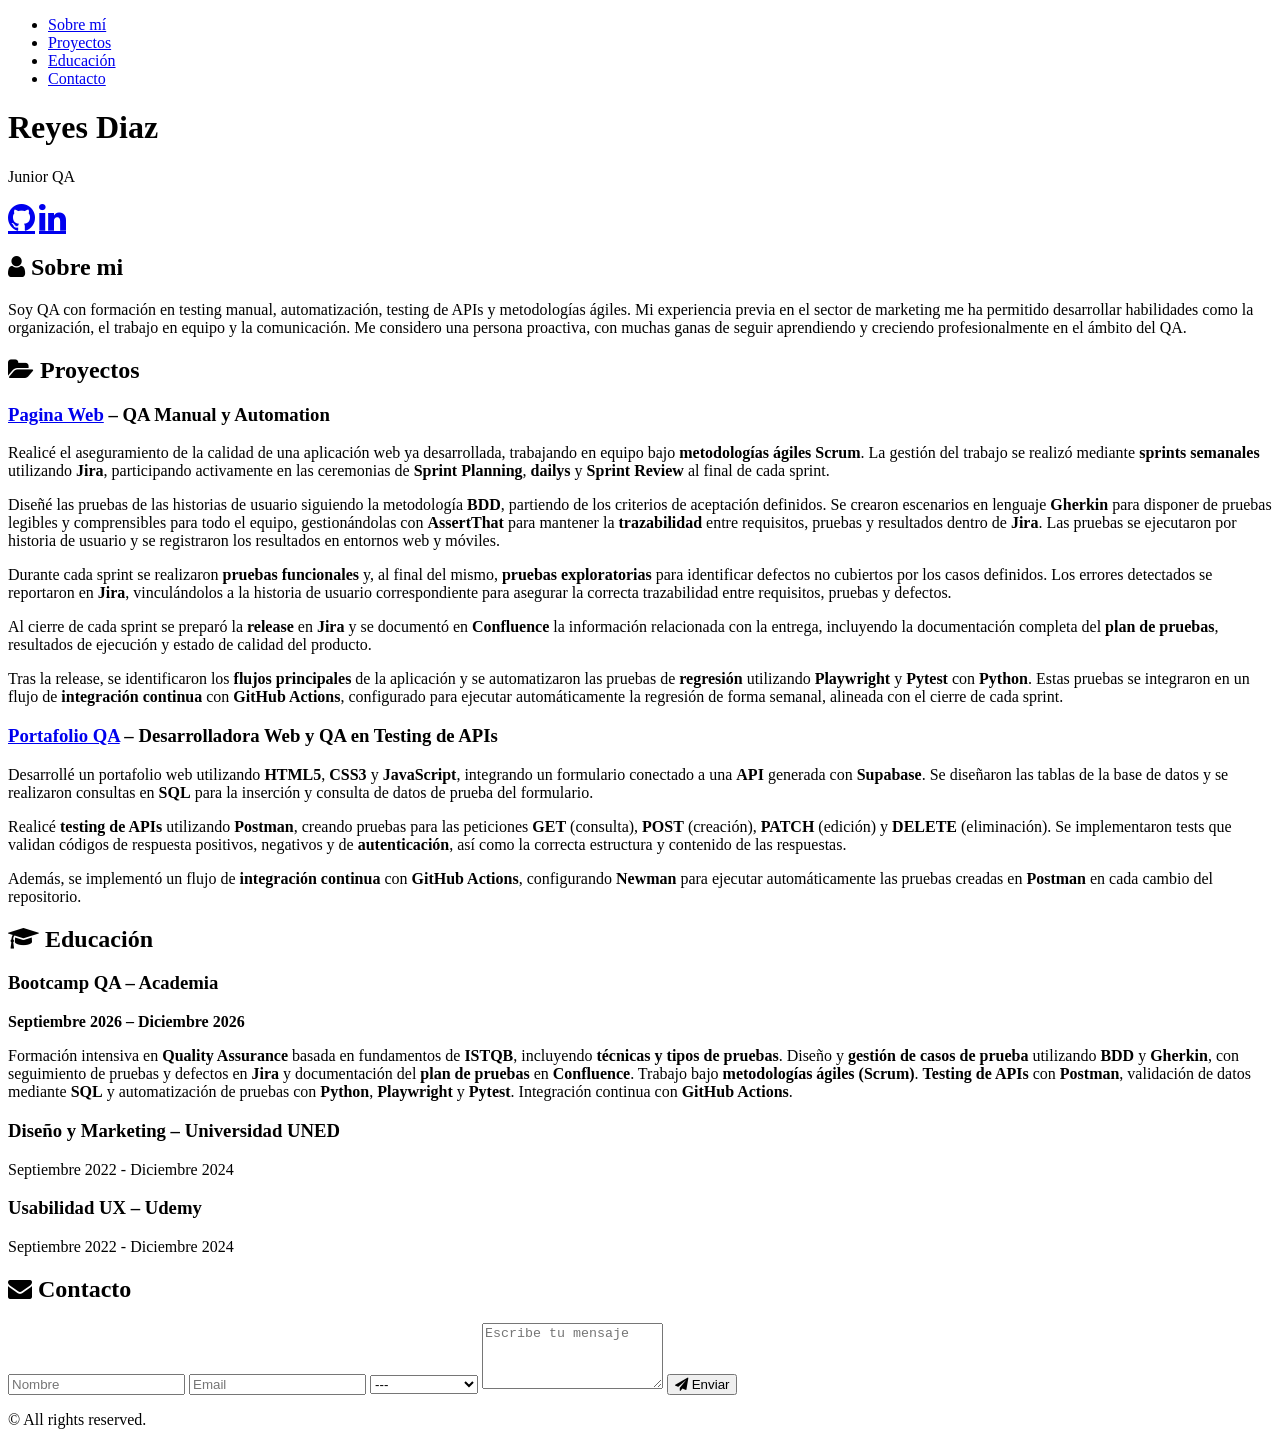
==== index.html @ 25ff286c "Initial commit" ====
<!DOCTYPE html>
<html lang="es">

<head>
  <meta charset="UTF-8" />
  <meta name="viewport" content="width=device-width, initial-scale=1.0" />
  <meta name="description" content="Portfolio Reyes Cuesta QA" />
  <meta name="author" content="Reyes Cuesta" />
  <title>Reyes Cuesta - Portfolio</title>
  <link href="style.css" rel="stylesheet" />
  <!-- Importar Font Awesome para los iconos -->
  <link rel="stylesheet" href="https://cdnjs.cloudflare.com/ajax/libs/font-awesome/4.7.0/css/font-awesome.min.css" />
</head>

<body>
        <!-- Menú de navegación -->
  <nav>
      <ul>
        <li><a id="menusobremi" href="#sobremi">Sobre mí</a></li>
        <li><a id="menuproyectos" href="#proyectos">Proyectos</a></li>
        <li><a id="menueducacion" href="#educacion">Educación</a></li>
        <li><a id="menucontacto" href="#contacto">Contacto</a></li>
      </ul>
    </nav>
  <header>
    <h1 id="minombre">Reyes Diaz</h1>
    <p id="titulo">Junior QA</p>
    <p>
      <a id="linkgithub" href="https://github.com/Bootcamp-QA/" title="GitHub"
        class="fa fa-github fa-2x" aria-label="GitHub"></a>
      <a id="linklinkedin" href="https://www.linkedin.com/in/reyescuesta" title="LinkedIn"
        class="fa fa-linkedin fa-2x" aria-label="LinkedIn"></a>
    </p>
  </header>
  <main>
    <section id="sobremi">
      <h2 id="titulosobremi">
        <i class="fa fa-user"></i> Sobre mi
      </h2>
<p>
  Soy QA con formación en testing manual, automatización, testing de APIs y
  metodologías ágiles. Mi experiencia previa en el sector de marketing me ha permitido
  desarrollar habilidades como la organización, el trabajo en equipo y la comunicación.
  Me considero una persona proactiva, con muchas ganas de seguir aprendiendo y creciendo
  profesionalmente en el ámbito del QA.
</p>

    </section>

    <section id="proyectos">
      <h2 id="tituloproyectos">
        <i class="fa fa-folder-open"></i> Proyectos
      </h2>

      <h3>
        <a id="linkproyectoapi" href="https://yourwebsite.com" target="_blank">Pagina Web</a>
        – QA Manual y Automation
      </h3>
      <p>
  Realicé el aseguramiento de la calidad de una aplicación web ya desarrollada,
  trabajando en equipo bajo <strong>metodologías ágiles Scrum</strong>. La gestión del
  trabajo se realizó mediante <strong>sprints semanales</strong> utilizando
  <strong>Jira</strong>, participando activamente en las ceremonias de
  <strong>Sprint Planning</strong>, <strong>dailys</strong> y <strong>Sprint Review</strong>
  al final de cada sprint.
</p>

<p>
  Diseñé las pruebas de las historias de usuario siguiendo la metodología
  <strong>BDD</strong>, partiendo de los criterios de aceptación definidos. Se crearon
  escenarios en lenguaje <strong>Gherkin</strong> para disponer de pruebas legibles y
  comprensibles para todo el equipo, gestionándolas con <strong>AssertThat</strong> para
  mantener la <strong>trazabilidad</strong> entre requisitos, pruebas y resultados dentro
  de <strong>Jira</strong>. Las pruebas se ejecutaron por historia de usuario y se
  registraron los resultados en entornos web y móviles.
</p>

<p>
  Durante cada sprint se realizaron <strong>pruebas funcionales</strong> y, al final del
  mismo, <strong>pruebas exploratorias</strong> para identificar defectos no cubiertos por
  los casos definidos. Los errores detectados se reportaron en <strong>Jira</strong>,
  vinculándolos a la historia de usuario correspondiente para asegurar la correcta
  trazabilidad entre requisitos, pruebas y defectos.
</p>

<p>
  Al cierre de cada sprint se preparó la <strong>release</strong> en <strong>Jira</strong>
  y se documentó en <strong>Confluence</strong> la información relacionada con la entrega,
  incluyendo la documentación completa del <strong>plan de pruebas</strong>, resultados
  de ejecución y estado de calidad del producto.
</p>

<p>
  Tras la release, se identificaron los <strong>flujos principales</strong> de la
  aplicación y se automatizaron las pruebas de <strong>regresión</strong> utilizando
  <strong>Playwright</strong> y <strong>Pytest</strong> con <strong>Python</strong>. Estas
  pruebas se integraron en un flujo de <strong>integración continua</strong> con
  <strong>GitHub Actions</strong>, configurado para ejecutar automáticamente la regresión
  de forma semanal, alineada con el cierre de cada sprint.
</p>
      <h3>
        <a id="linkproyectoportafolio" href="https://yourwebsite.com">Portafolio QA</a>
        – Desarrolladora Web y QA en Testing de APIs
      </h3>
     <p>
  Desarrollé un portafolio web utilizando <strong>HTML5</strong>, <strong>CSS3</strong> y
  <strong>JavaScript</strong>, integrando un formulario conectado a una
  <strong>API</strong> generada con <strong>Supabase</strong>. Se diseñaron las tablas
  de la base de datos y se realizaron consultas en <strong>SQL</strong> para la
  inserción y consulta de datos de prueba del formulario.
</p>

<p>
  Realicé <strong>testing de APIs</strong> utilizando <strong>Postman</strong>, creando
  pruebas para las peticiones <strong>GET</strong> (consulta),
  <strong>POST</strong> (creación), <strong>PATCH</strong> (edición) y
  <strong>DELETE</strong> (eliminación). Se implementaron tests que validan códigos de
  respuesta positivos, negativos y de <strong>autenticación</strong>, así como la
  correcta estructura y contenido de las respuestas.
</p>

<p>
  Además, se implementó un flujo de <strong>integración continua</strong> con
  <strong>GitHub Actions</strong>, configurando <strong>Newman</strong> para ejecutar
  automáticamente las pruebas creadas en <strong>Postman</strong> en cada cambio del
  repositorio.
</p>
      
    </section>

    <section id="educacion">
      <h2 id="tituloeducacion">
        <i class="fa fa-graduation-cap"></i> Educación
      </h2>

      <h3>Bootcamp QA – Academia</h3>
<p><strong>Septiembre 2026 – Diciembre 2026</strong></p>
<p>
  Formación intensiva en <strong>Quality Assurance</strong> basada en fundamentos de
  <strong>ISTQB</strong>, incluyendo <strong>técnicas y tipos de pruebas</strong>.
  Diseño y <strong>gestión de casos de prueba</strong> utilizando
  <strong>BDD</strong> y <strong>Gherkin</strong>, con seguimiento de pruebas y defectos
  en <strong>Jira</strong> y documentación del <strong>plan de pruebas</strong> en
  <strong>Confluence</strong>. Trabajo bajo <strong>metodologías ágiles (Scrum)</strong>.
  <strong>Testing de APIs</strong> con <strong>Postman</strong>, validación de datos
  mediante <strong>SQL</strong> y automatización de pruebas con <strong>Python</strong>,
  <strong>Playwright</strong> y <strong>Pytest</strong>. Integración continua con
  <strong>GitHub Actions</strong>.
</p>


      <h3>Diseño y Marketing – Universidad UNED</h3>
      <p>Septiembre 2022 - Diciembre 2024</p>

         <h3>Usabilidad UX – Udemy</h3>
      <p>Septiembre 2022 - Diciembre 2024</p>
    </section>

<section id="contacto">
  <h2 id="titulocontacto">
    <i class="fa fa-envelope"></i> Contacto
  </h2>
  <form id="contactForm" onsubmit="return enviarFormulario(event)">
    <input id="nombre" type="text" placeholder="Nombre" />
    <input id="email" type="email" placeholder="Email" />
    <select id="asunto">
      <option value="">---</option>
      <option value="info">Información</option>
      <option value="job">Oferta Trabajo</option>
      <option value="other">Otro</option>
    </select>
    <textarea id="mensaje" rows="4" placeholder="Escribe tu mensaje"></textarea>
    <button id="enviar" type="submit">
      <i class="fa fa-paper-plane"></i> Enviar
    </button>
  </form>
  <p id="formMessage"></p>
</section>


  <footer>
    <p>&copy; All rights reserved.</p>
  </footer>
</body>
<script src="script.js" defer></script>
</html>
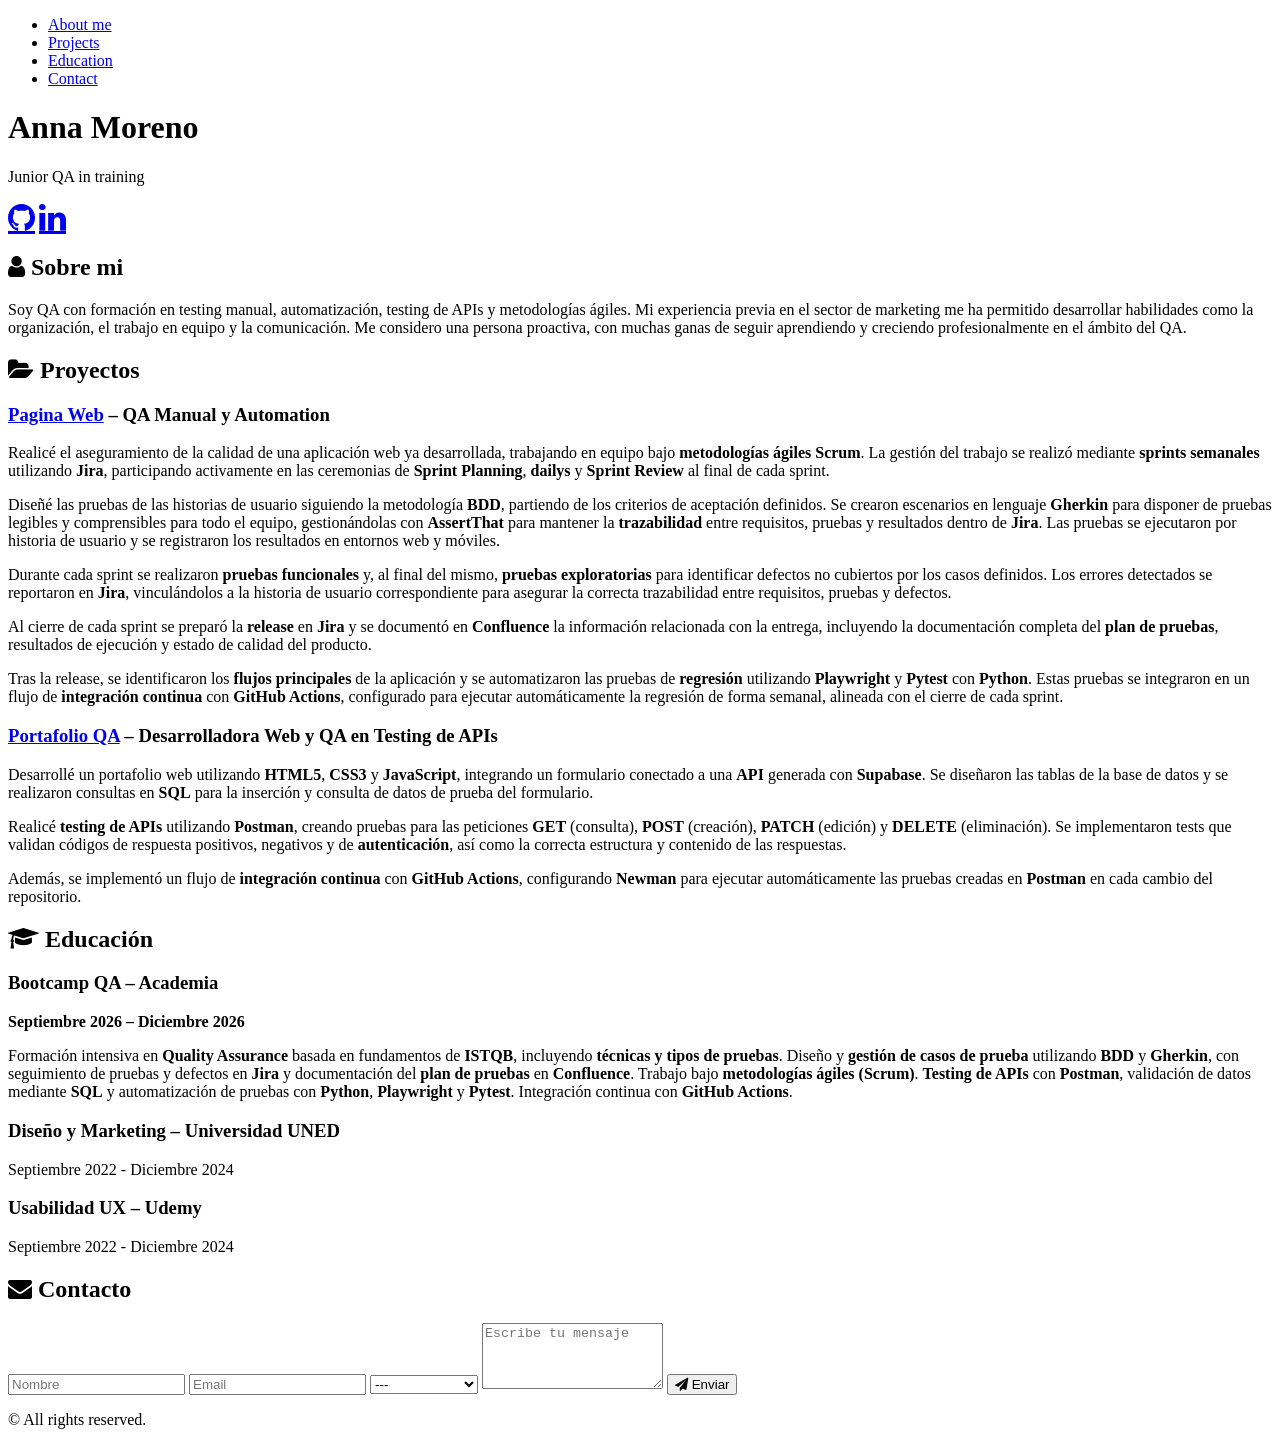
==== commit a841c28a: "modificado nombre título y links" ====
--- a/index.html
+++ b/index.html
@@ -4,9 +4,9 @@
 <head>
   <meta charset="UTF-8" />
   <meta name="viewport" content="width=device-width, initial-scale=1.0" />
-  <meta name="description" content="Portfolio Reyes Cuesta QA" />
-  <meta name="author" content="Reyes Cuesta" />
-  <title>Reyes Cuesta - Portfolio</title>
+  <meta name="description" content="Portfolio Anna Moreno QA" />
+  <meta name="author" content="Anna Moreno" />
+  <title>Anna Moreno - Portfolio</title>
   <link href="style.css" rel="stylesheet" />
   <!-- Importar Font Awesome para los iconos -->
   <link rel="stylesheet" href="https://cdnjs.cloudflare.com/ajax/libs/font-awesome/4.7.0/css/font-awesome.min.css" />
@@ -16,19 +16,19 @@
         <!-- Menú de navegación -->
   <nav>
       <ul>
-        <li><a id="menusobremi" href="#sobremi">Sobre mí</a></li>
-        <li><a id="menuproyectos" href="#proyectos">Proyectos</a></li>
-        <li><a id="menueducacion" href="#educacion">Educación</a></li>
-        <li><a id="menucontacto" href="#contacto">Contacto</a></li>
+        <li><a id="menusobremi" href="#about me">About me</a></li>
+        <li><a id="menuproyectos" href="#projects">Projects</a></li>
+        <li><a id="menueducacion" href="#educacion">Education</a></li>
+        <li><a id="menucontacto" href="#contact">Contact</a></li>
       </ul>
     </nav>
   <header>
-    <h1 id="minombre">Reyes Diaz</h1>
-    <p id="titulo">Junior QA</p>
+    <h1 id="minombre">Anna Moreno</h1>
+    <p id="titulo">Junior QA in training</p>
     <p>
       <a id="linkgithub" href="https://github.com/Bootcamp-QA/" title="GitHub"
         class="fa fa-github fa-2x" aria-label="GitHub"></a>
-      <a id="linklinkedin" href="https://www.linkedin.com/in/reyescuesta" title="LinkedIn"
+      <a id="linklinkedin" href="https://www.linkedin.com/in/anna-moreno-bonell" title="LinkedIn"
         class="fa fa-linkedin fa-2x" aria-label="LinkedIn"></a>
     </p>
   </header>
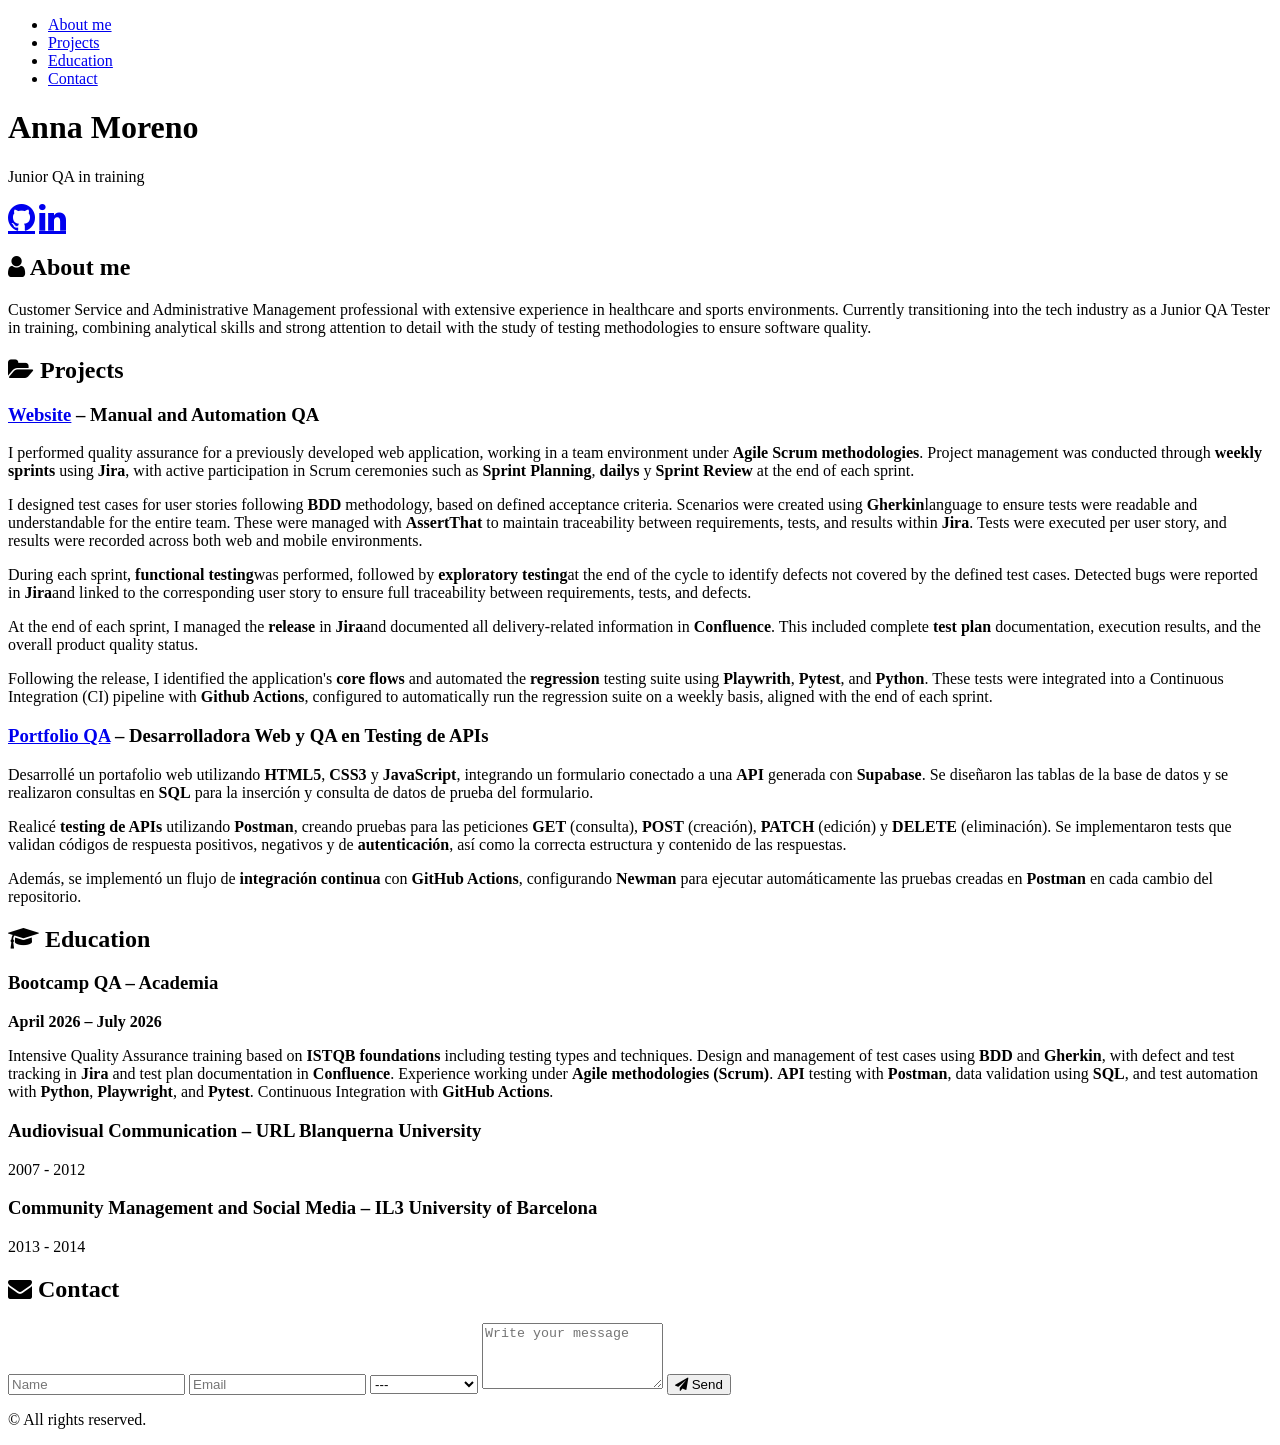
==== commit 14fc17cf: "cambiado proyectos" ====
--- a/index.html
+++ b/index.html
@@ -26,7 +26,7 @@
     <h1 id="minombre">Anna Moreno</h1>
     <p id="titulo">Junior QA in training</p>
     <p>
-      <a id="linkgithub" href="https://github.com/Bootcamp-QA/" title="GitHub"
+      <a id="linkgithub" href="https://github.com/AnnaMB1205" title="GitHub"
         class="fa fa-github fa-2x" aria-label="GitHub"></a>
       <a id="linklinkedin" href="https://www.linkedin.com/in/anna-moreno-bonell" title="LinkedIn"
         class="fa fa-linkedin fa-2x" aria-label="LinkedIn"></a>
@@ -35,71 +35,47 @@
   <main>
     <section id="sobremi">
       <h2 id="titulosobremi">
-        <i class="fa fa-user"></i> Sobre mi
+        <i class="fa fa-user"></i> About me
       </h2>
 <p>
-  Soy QA con formación en testing manual, automatización, testing de APIs y
-  metodologías ágiles. Mi experiencia previa en el sector de marketing me ha permitido
-  desarrollar habilidades como la organización, el trabajo en equipo y la comunicación.
-  Me considero una persona proactiva, con muchas ganas de seguir aprendiendo y creciendo
-  profesionalmente en el ámbito del QA.
+  Customer Service and Administrative Management professional with extensive experience in healthcare and sports environments. Currently transitioning into the tech industry as a Junior QA Tester in training, combining analytical skills and strong attention to detail with the study of testing methodologies to ensure software quality.
 </p>
 
     </section>
 
     <section id="proyectos">
       <h2 id="tituloproyectos">
-        <i class="fa fa-folder-open"></i> Proyectos
+        <i class="fa fa-folder-open"></i> Projects
       </h2>
 
       <h3>
-        <a id="linkproyectoapi" href="https://yourwebsite.com" target="_blank">Pagina Web</a>
-        – QA Manual y Automation
+        <a id="linkproyectoapi" href="https://bootcampqa-equipo2.atlassian.net/jira/software/projects/SCRUM/boards/1" target="_blank">Website</a>
+        – Manual and Automation QA
       </h3>
       <p>
-  Realicé el aseguramiento de la calidad de una aplicación web ya desarrollada,
-  trabajando en equipo bajo <strong>metodologías ágiles Scrum</strong>. La gestión del
-  trabajo se realizó mediante <strong>sprints semanales</strong> utilizando
-  <strong>Jira</strong>, participando activamente en las ceremonias de
+  I performed quality assurance for a previously developed web application, working in a team environment under <strong>Agile Scrum methodologies</strong>. Project management was conducted through <strong>weekly sprints</strong> using
+  <strong>Jira</strong>, with active participation in Scrum ceremonies such as 
   <strong>Sprint Planning</strong>, <strong>dailys</strong> y <strong>Sprint Review</strong>
-  al final de cada sprint.
+  at the end of each sprint.
 </p>
 
 <p>
-  Diseñé las pruebas de las historias de usuario siguiendo la metodología
-  <strong>BDD</strong>, partiendo de los criterios de aceptación definidos. Se crearon
-  escenarios en lenguaje <strong>Gherkin</strong> para disponer de pruebas legibles y
-  comprensibles para todo el equipo, gestionándolas con <strong>AssertThat</strong> para
-  mantener la <strong>trazabilidad</strong> entre requisitos, pruebas y resultados dentro
-  de <strong>Jira</strong>. Las pruebas se ejecutaron por historia de usuario y se
-  registraron los resultados en entornos web y móviles.
+  I designed test cases for user stories following <strong>BDD</strong> methodology, based on defined acceptance criteria. Scenarios were created using <strong>Gherkin</strong>language to ensure tests were readable and understandable for the entire team. These were managed with <strong>AssertThat</strong> to maintain traceability between requirements, tests, and results within <strong>Jira</strong>. Tests were executed per user story, and results were recorded across both web and mobile environments.
 </p>
 
 <p>
-  Durante cada sprint se realizaron <strong>pruebas funcionales</strong> y, al final del
-  mismo, <strong>pruebas exploratorias</strong> para identificar defectos no cubiertos por
-  los casos definidos. Los errores detectados se reportaron en <strong>Jira</strong>,
-  vinculándolos a la historia de usuario correspondiente para asegurar la correcta
-  trazabilidad entre requisitos, pruebas y defectos.
+  During each sprint, <strong>functional testing</strong>was performed, followed by <strong>exploratory testing</strong>at the end of the cycle to identify defects not covered by the defined test cases. Detected bugs were reported in <strong>Jira</strong>and linked to the corresponding user story to ensure full traceability between requirements, tests, and defects.
 </p>
 
 <p>
-  Al cierre de cada sprint se preparó la <strong>release</strong> en <strong>Jira</strong>
-  y se documentó en <strong>Confluence</strong> la información relacionada con la entrega,
-  incluyendo la documentación completa del <strong>plan de pruebas</strong>, resultados
-  de ejecución y estado de calidad del producto.
+  At the end of each sprint, I managed the <strong>release</strong> in <strong>Jira</strong>and documented all delivery-related information in <strong>Confluence</strong>. This included complete <strong>test plan</strong> documentation, execution results, and the overall product quality status.
 </p>
 
 <p>
-  Tras la release, se identificaron los <strong>flujos principales</strong> de la
-  aplicación y se automatizaron las pruebas de <strong>regresión</strong> utilizando
-  <strong>Playwright</strong> y <strong>Pytest</strong> con <strong>Python</strong>. Estas
-  pruebas se integraron en un flujo de <strong>integración continua</strong> con
-  <strong>GitHub Actions</strong>, configurado para ejecutar automáticamente la regresión
-  de forma semanal, alineada con el cierre de cada sprint.
+  Following the release, I identified the application's <strong>core flows</strong> and automated the <strong>regression</strong> testing suite using <strong>Playwrith</strong>, <strong>Pytest</strong>, and <strong>Python</strong>. These tests were integrated into a Continuous Integration (CI) pipeline with <strong>Github Actions</strong>, configured to automatically run the regression suite on a weekly basis, aligned with the end of each sprint.
 </p>
       <h3>
-        <a id="linkproyectoportafolio" href="https://yourwebsite.com">Portafolio QA</a>
+        <a id="linkproyectoportafolio" href="https://github.com/AnnaMB1205/portfolio-qa.git">Portfolio QA</a>
         – Desarrolladora Web y QA en Testing de APIs
       </h3>
      <p>
@@ -130,48 +106,39 @@
 
     <section id="educacion">
       <h2 id="tituloeducacion">
-        <i class="fa fa-graduation-cap"></i> Educación
+        <i class="fa fa-graduation-cap"></i> Education
       </h2>
 
       <h3>Bootcamp QA – Academia</h3>
-<p><strong>Septiembre 2026 – Diciembre 2026</strong></p>
+<p><strong>April 2026 – July 2026</strong></p>
 <p>
-  Formación intensiva en <strong>Quality Assurance</strong> basada en fundamentos de
-  <strong>ISTQB</strong>, incluyendo <strong>técnicas y tipos de pruebas</strong>.
-  Diseño y <strong>gestión de casos de prueba</strong> utilizando
-  <strong>BDD</strong> y <strong>Gherkin</strong>, con seguimiento de pruebas y defectos
-  en <strong>Jira</strong> y documentación del <strong>plan de pruebas</strong> en
-  <strong>Confluence</strong>. Trabajo bajo <strong>metodologías ágiles (Scrum)</strong>.
-  <strong>Testing de APIs</strong> con <strong>Postman</strong>, validación de datos
-  mediante <strong>SQL</strong> y automatización de pruebas con <strong>Python</strong>,
-  <strong>Playwright</strong> y <strong>Pytest</strong>. Integración continua con
-  <strong>GitHub Actions</strong>.
+ Intensive Quality Assurance training based on <strong>ISTQB foundations</strong> including testing types and techniques. Design and management of test cases using <strong>BDD</strong> and <strong>Gherkin</strong>, with defect and test tracking in <strong>Jira</strong> and test plan documentation in <strong>Confluence</strong>. Experience working under <strong>Agile methodologies (Scrum)</strong>. <strong>API</strong> testing with <strong>Postman</strong>, data validation using <strong>SQL</strong>, and test automation with <strong>Python</strong>, <strong>Playwright</strong>, and <strong>Pytest</strong>. Continuous Integration with <strong>GitHub Actions</strong>.
 </p>
 
 
-      <h3>Diseño y Marketing – Universidad UNED</h3>
-      <p>Septiembre 2022 - Diciembre 2024</p>
+      <h3>Audiovisual Communication – URL Blanquerna University</h3>
+      <p>2007 - 2012</p>
 
-         <h3>Usabilidad UX – Udemy</h3>
-      <p>Septiembre 2022 - Diciembre 2024</p>
+         <h3>Community Management and Social Media – IL3 University of Barcelona</h3>
+      <p>2013 - 2014</p>
     </section>
 
 <section id="contacto">
   <h2 id="titulocontacto">
-    <i class="fa fa-envelope"></i> Contacto
+    <i class="fa fa-envelope"></i> Contact
   </h2>
   <form id="contactForm" onsubmit="return enviarFormulario(event)">
-    <input id="nombre" type="text" placeholder="Nombre" />
+    <input id="nombre" type="text" placeholder="Name" />
     <input id="email" type="email" placeholder="Email" />
-    <select id="asunto">
+    <select id="subject">
       <option value="">---</option>
       <option value="info">Información</option>
       <option value="job">Oferta Trabajo</option>
       <option value="other">Otro</option>
     </select>
-    <textarea id="mensaje" rows="4" placeholder="Escribe tu mensaje"></textarea>
+    <textarea id="mensaje" rows="4" placeholder="Write your message"></textarea>
     <button id="enviar" type="submit">
-      <i class="fa fa-paper-plane"></i> Enviar
+      <i class="fa fa-paper-plane"></i> Send
     </button>
   </form>
   <p id="formMessage"></p>
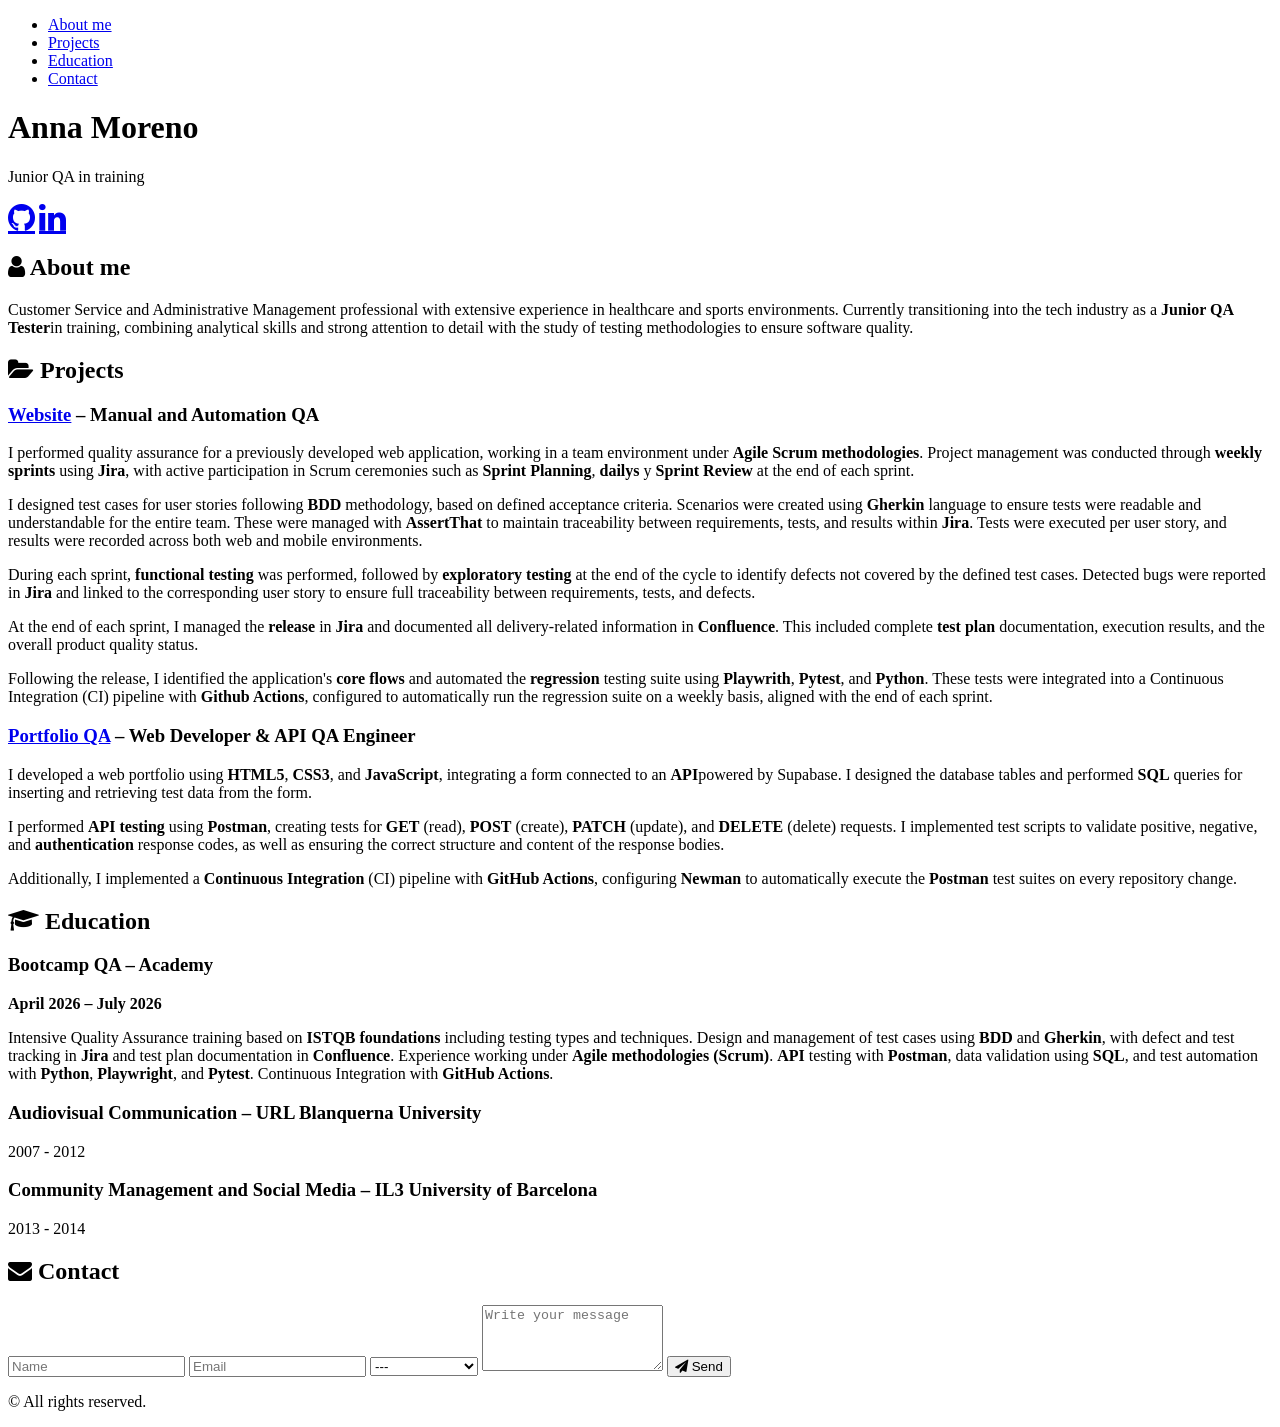
==== commit e33533cd: "definitivo" ====
--- a/index.html
+++ b/index.html
@@ -38,7 +38,7 @@
         <i class="fa fa-user"></i> About me
       </h2>
 <p>
-  Customer Service and Administrative Management professional with extensive experience in healthcare and sports environments. Currently transitioning into the tech industry as a Junior QA Tester in training, combining analytical skills and strong attention to detail with the study of testing methodologies to ensure software quality.
+  Customer Service and Administrative Management professional with extensive experience in healthcare and sports environments. Currently transitioning into the tech industry as a <strong>Junior QA Tester</strong>in training, combining analytical skills and strong attention to detail with the study of testing methodologies to ensure software quality.
 </p>
 
     </section>
@@ -60,15 +60,15 @@
 </p>
 
 <p>
-  I designed test cases for user stories following <strong>BDD</strong> methodology, based on defined acceptance criteria. Scenarios were created using <strong>Gherkin</strong>language to ensure tests were readable and understandable for the entire team. These were managed with <strong>AssertThat</strong> to maintain traceability between requirements, tests, and results within <strong>Jira</strong>. Tests were executed per user story, and results were recorded across both web and mobile environments.
+  I designed test cases for user stories following <strong>BDD</strong> methodology, based on defined acceptance criteria. Scenarios were created using <strong>Gherkin</strong> language to ensure tests were readable and understandable for the entire team. These were managed with <strong>AssertThat</strong> to maintain traceability between requirements, tests, and results within <strong>Jira</strong>. Tests were executed per user story, and results were recorded across both web and mobile environments.
 </p>
 
 <p>
-  During each sprint, <strong>functional testing</strong>was performed, followed by <strong>exploratory testing</strong>at the end of the cycle to identify defects not covered by the defined test cases. Detected bugs were reported in <strong>Jira</strong>and linked to the corresponding user story to ensure full traceability between requirements, tests, and defects.
+  During each sprint, <strong>functional testing</strong> was performed, followed by <strong>exploratory testing</strong> at the end of the cycle to identify defects not covered by the defined test cases. Detected bugs were reported in <strong>Jira</strong> and linked to the corresponding user story to ensure full traceability between requirements, tests, and defects.
 </p>
 
 <p>
-  At the end of each sprint, I managed the <strong>release</strong> in <strong>Jira</strong>and documented all delivery-related information in <strong>Confluence</strong>. This included complete <strong>test plan</strong> documentation, execution results, and the overall product quality status.
+  At the end of each sprint, I managed the <strong>release</strong> in <strong>Jira</strong> and documented all delivery-related information in <strong>Confluence</strong>. This included complete <strong>test plan</strong> documentation, execution results, and the overall product quality status.
 </p>
 
 <p>
@@ -76,30 +76,18 @@
 </p>
       <h3>
         <a id="linkproyectoportafolio" href="https://github.com/AnnaMB1205/portfolio-qa.git">Portfolio QA</a>
-        – Desarrolladora Web y QA en Testing de APIs
+        – Web Developer & API QA Engineer
       </h3>
      <p>
-  Desarrollé un portafolio web utilizando <strong>HTML5</strong>, <strong>CSS3</strong> y
-  <strong>JavaScript</strong>, integrando un formulario conectado a una
-  <strong>API</strong> generada con <strong>Supabase</strong>. Se diseñaron las tablas
-  de la base de datos y se realizaron consultas en <strong>SQL</strong> para la
-  inserción y consulta de datos de prueba del formulario.
+      I developed a web portfolio using <strong>HTML5</strong>, <Strong>CSS3</Strong>, and <STRong>JavaScript</STRong>, integrating a form connected to an <strong>API</strong>powered by Supabase. I designed the database tables and performed <strong>SQL</strong> queries for inserting and retrieving test data from the form.
 </p>
 
 <p>
-  Realicé <strong>testing de APIs</strong> utilizando <strong>Postman</strong>, creando
-  pruebas para las peticiones <strong>GET</strong> (consulta),
-  <strong>POST</strong> (creación), <strong>PATCH</strong> (edición) y
-  <strong>DELETE</strong> (eliminación). Se implementaron tests que validan códigos de
-  respuesta positivos, negativos y de <strong>autenticación</strong>, así como la
-  correcta estructura y contenido de las respuestas.
+  I performed <strong>API testing</strong> using <strong>Postman</strong>, creating tests for <strong>GET</strong> (read), <strong>POST</strong> (create), <strong>PATCH</strong> (update), and <STRong>DELETE</STRong> (delete) requests. I implemented test scripts to validate positive, negative, and <STRong>authentication</STRong> response codes, as well as ensuring the correct structure and content of the response bodies.
 </p>
 
 <p>
-  Además, se implementó un flujo de <strong>integración continua</strong> con
-  <strong>GitHub Actions</strong>, configurando <strong>Newman</strong> para ejecutar
-  automáticamente las pruebas creadas en <strong>Postman</strong> en cada cambio del
-  repositorio.
+  Additionally, I implemented a <strong>Continuous Integration</strong> (CI) pipeline with <strong>GitHub Actions</strong>, configuring <strong>Newman</strong> to automatically execute the <strong>Postman</strong> test suites on every repository change.
 </p>
       
     </section>
@@ -109,7 +97,7 @@
         <i class="fa fa-graduation-cap"></i> Education
       </h2>
 
-      <h3>Bootcamp QA – Academia</h3>
+      <h3>Bootcamp QA – Academy</h3>
 <p><strong>April 2026 – July 2026</strong></p>
 <p>
  Intensive Quality Assurance training based on <strong>ISTQB foundations</strong> including testing types and techniques. Design and management of test cases using <strong>BDD</strong> and <strong>Gherkin</strong>, with defect and test tracking in <strong>Jira</strong> and test plan documentation in <strong>Confluence</strong>. Experience working under <strong>Agile methodologies (Scrum)</strong>. <strong>API</strong> testing with <strong>Postman</strong>, data validation using <strong>SQL</strong>, and test automation with <strong>Python</strong>, <strong>Playwright</strong>, and <strong>Pytest</strong>. Continuous Integration with <strong>GitHub Actions</strong>.
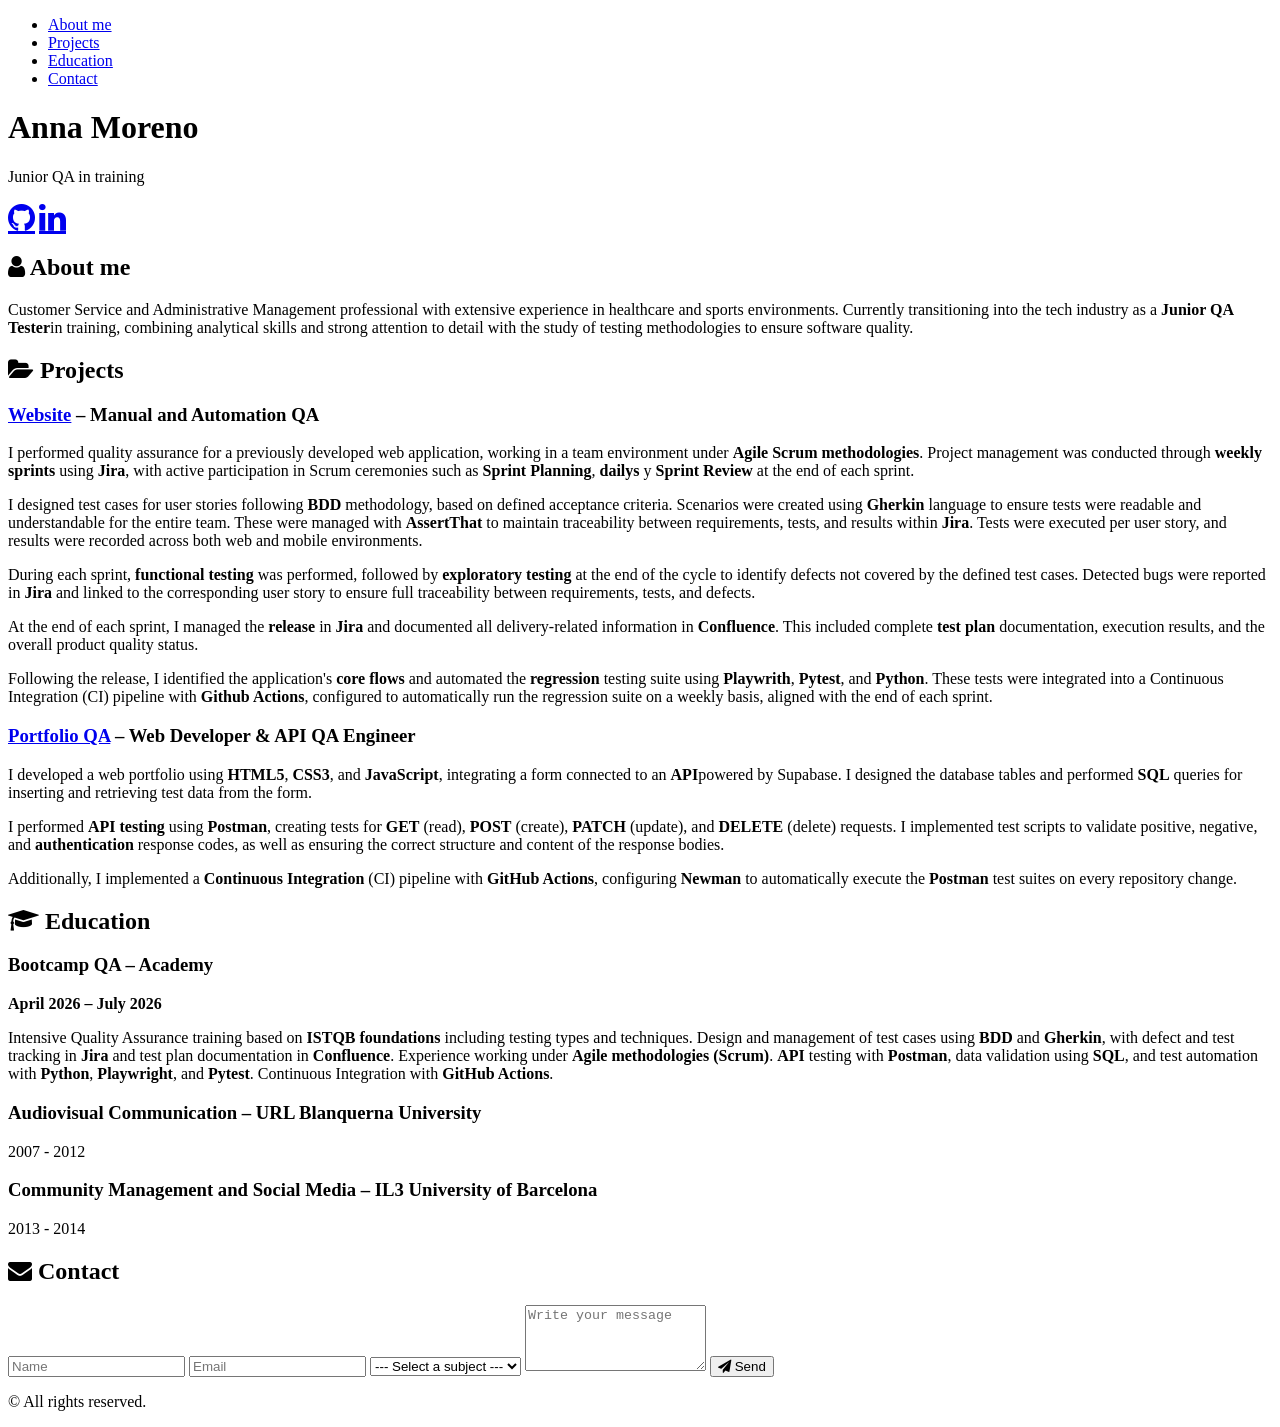
==== commit 0f5bb31d: "formulario actualizado" ====
--- a/index.html
+++ b/index.html
@@ -115,20 +115,30 @@
   <h2 id="titulocontacto">
     <i class="fa fa-envelope"></i> Contact
   </h2>
-  <form id="contactForm" onsubmit="return enviarFormulario(event)">
-    <input id="nombre" type="text" placeholder="Name" />
-    <input id="email" type="email" placeholder="Email" />
-    <select id="subject">
-      <option value="">---</option>
-      <option value="info">Información</option>
-      <option value="job">Oferta Trabajo</option>
-      <option value="other">Otro</option>
-    </select>
-    <textarea id="mensaje" rows="4" placeholder="Write your message"></textarea>
-    <button id="enviar" type="submit">
-      <i class="fa fa-paper-plane"></i> Send
-    </button>
-  </form>
+ <form id="contactForm" onsubmit="return enviarFormulario(event)">
+  <input id="nombre" type="text" placeholder="Name" />
+
+  <input id="email" type="email" placeholder="Email" required />
+
+  <select id="subject" required>
+    <option value="" disabled selected>--- Select a subject ---</option>
+    <option value="info">information</option>
+    <option value="job">Job offer</option>
+    <option value="other">other</option>
+  </select>
+
+  <textarea 
+    id="mensaje" 
+    rows="4" 
+    placeholder="Write your message" 
+    required 
+    maxlength="500"
+  ></textarea>
+
+  <button id="enviar" type="submit">
+    <i class="fa fa-paper-plane"></i> Send
+  </button>
+</form>
   <p id="formMessage"></p>
 </section>
 
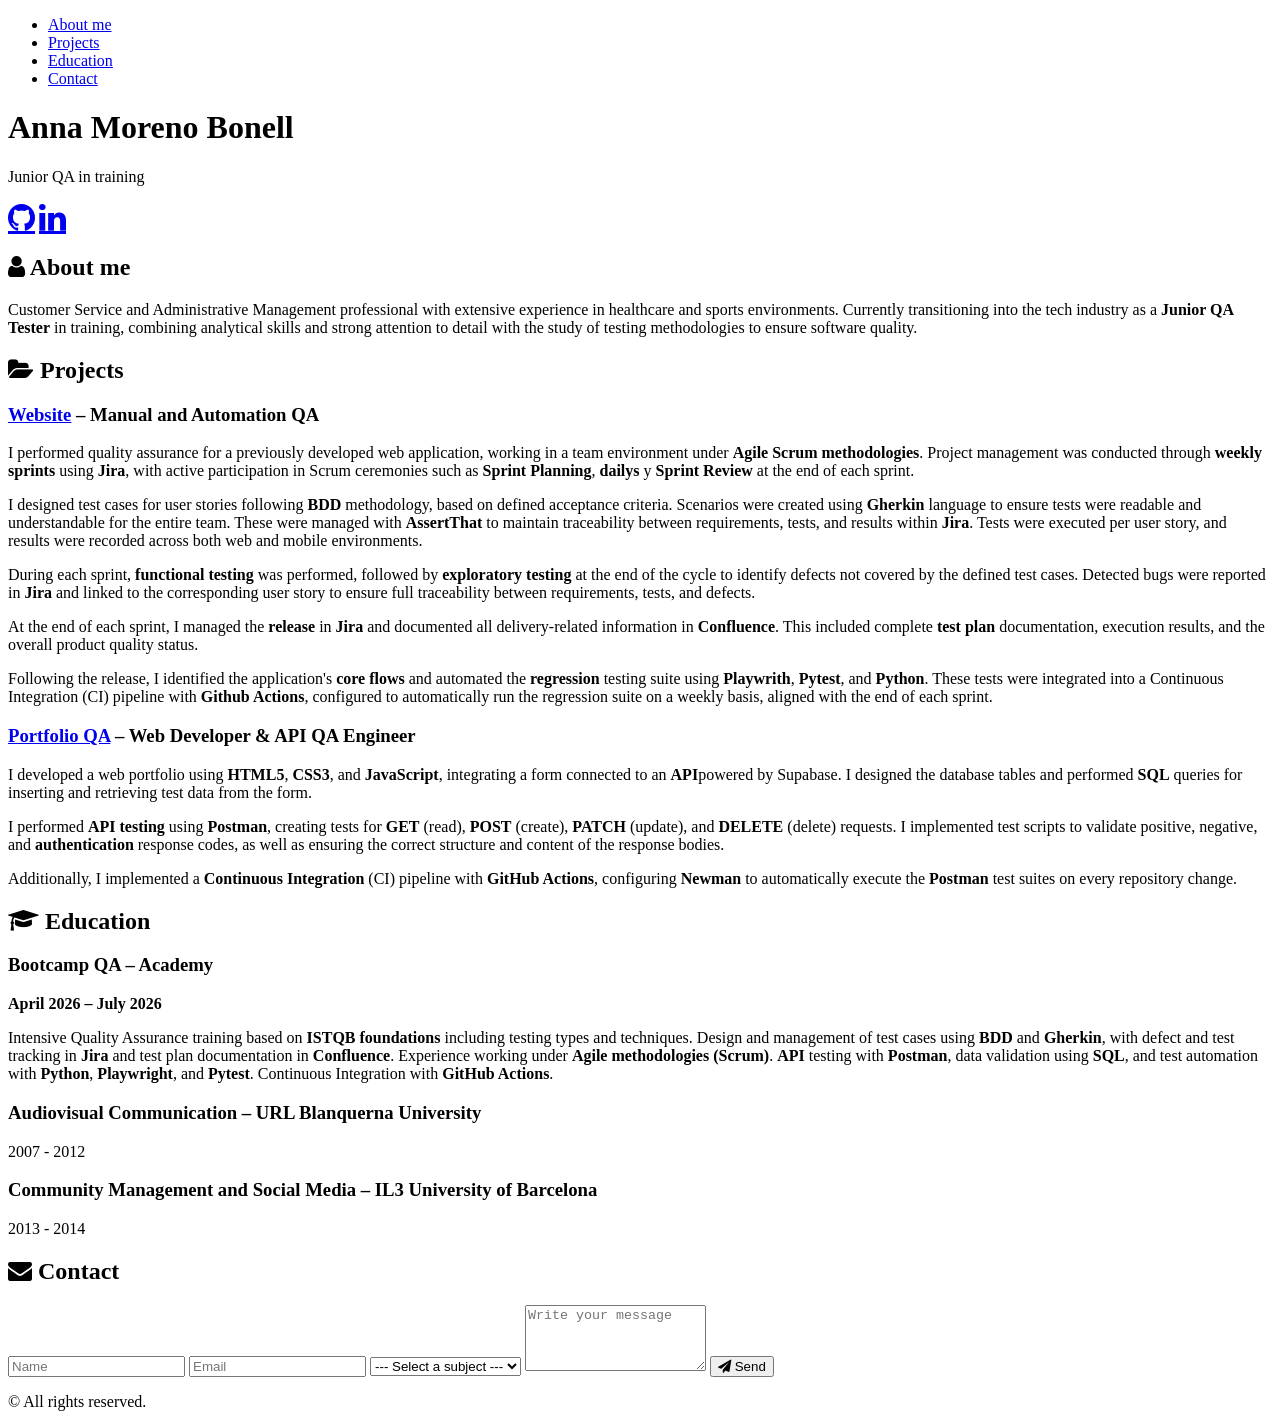
==== commit 2b94208a: "Ultimas correcciones HTML" ====
--- a/index.html
+++ b/index.html
@@ -6,7 +6,7 @@
   <meta name="viewport" content="width=device-width, initial-scale=1.0" />
   <meta name="description" content="Portfolio Anna Moreno QA" />
   <meta name="author" content="Anna Moreno" />
-  <title>Anna Moreno - Portfolio</title>
+  <title>Anna Moreno Bonell - Portfolio</title>
   <link href="style.css" rel="stylesheet" />
   <!-- Importar Font Awesome para los iconos -->
   <link rel="stylesheet" href="https://cdnjs.cloudflare.com/ajax/libs/font-awesome/4.7.0/css/font-awesome.min.css" />
@@ -23,7 +23,7 @@
       </ul>
     </nav>
   <header>
-    <h1 id="minombre">Anna Moreno</h1>
+    <h1 id="minombre">Anna Moreno Bonell</h1>
     <p id="titulo">Junior QA in training</p>
     <p>
       <a id="linkgithub" href="https://github.com/AnnaMB1205" title="GitHub"
@@ -38,7 +38,7 @@
         <i class="fa fa-user"></i> About me
       </h2>
 <p>
-  Customer Service and Administrative Management professional with extensive experience in healthcare and sports environments. Currently transitioning into the tech industry as a <strong>Junior QA Tester</strong>in training, combining analytical skills and strong attention to detail with the study of testing methodologies to ensure software quality.
+  Customer Service and Administrative Management professional with extensive experience in healthcare and sports environments. Currently transitioning into the tech industry as a <strong>Junior QA Tester</strong> in training, combining analytical skills and strong attention to detail with the study of testing methodologies to ensure software quality.
 </p>
 
     </section>
@@ -122,9 +122,9 @@
 
   <select id="subject" required>
     <option value="" disabled selected>--- Select a subject ---</option>
-    <option value="info">information</option>
+    <option value="info">Information</option>
     <option value="job">Job offer</option>
-    <option value="other">other</option>
+    <option value="other">Other</option>
   </select>
 
   <textarea 
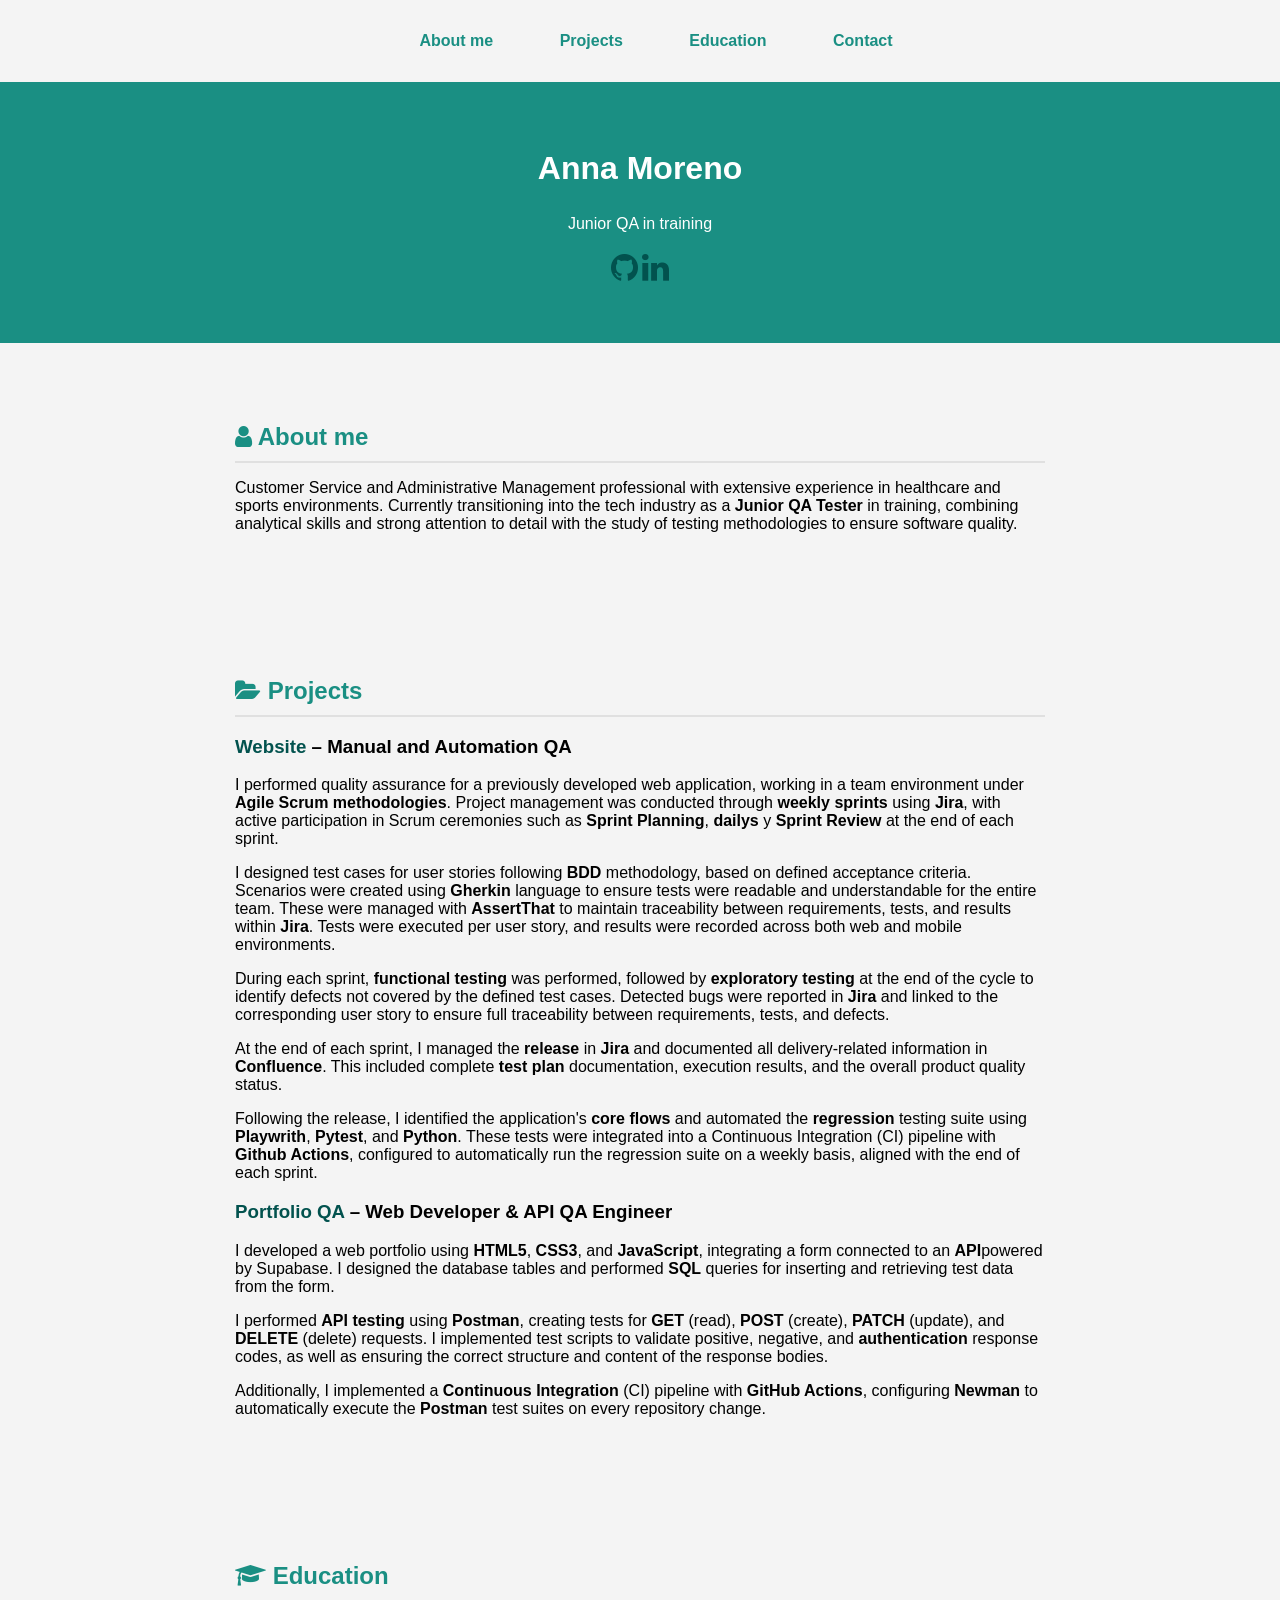
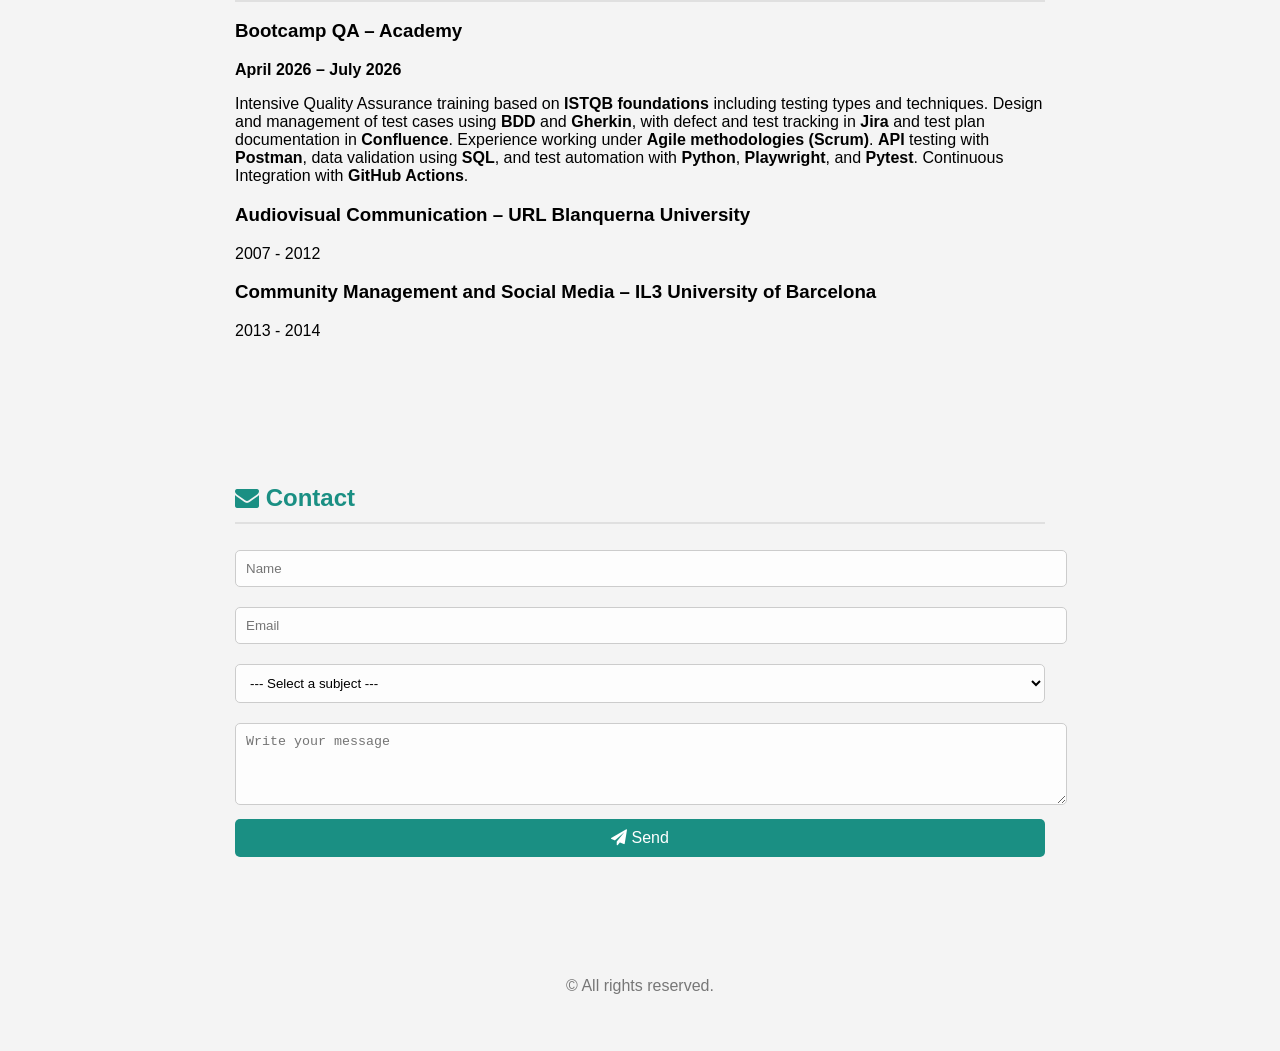
==== commit 88916ea7: "Retoque grosor header" ====
--- a/index.html
+++ b/index.html
@@ -23,7 +23,7 @@
       </ul>
     </nav>
   <header>
-    <h1 id="minombre">Anna Moreno Bonell</h1>
+    <h1 id="minombre">Anna Moreno</h1>
     <p id="titulo">Junior QA in training</p>
     <p>
       <a id="linkgithub" href="https://github.com/AnnaMB1205" title="GitHub"
--- a/style.css
+++ b/style.css
@@ -0,0 +1,167 @@
+body {
+  font-family: 'Segoe UI', Tahoma, Geneva, Verdana, sans-serif;
+  font size: 1.1rem;
+  color: black;
+  margin: 0;
+  background-color: #f4f4f4;
+}
+
+header {
+  background-color: #1a8f83;
+  color: white;
+  line-height: 1.6;
+  margin: 0;
+  padding: 40px 20px;
+  text-align: center;
+}
+
+main {
+  max-width: 850px;
+  margin: 0 auto;
+  padding: 20px;
+  text-align: left;
+}
+
+nav {
+  text-align: center;
+  width:100%;
+  padding: 1rem;
+}
+
+nav ul {
+  padding: 0;
+  margin: 0;
+  background-color: transparent;
+  
+}
+
+nav ul li {
+  display: inline-block;
+  margin: 0rem;
+  font-size: 1rem;
+  padding: 1rem;
+  border-radius: 0.5rem ;
+
+}
+nav a {
+    color: #1a8f83;
+    text-decoration: none;
+    font-weight: bold;
+    margin: 0 15px;
+    transition: color 0.3s;
+}
+
+nav a:hover {
+    color: #0d4d46; 
+}
+
+/* Menú vertical en móvil */
+@media (max-width: 768px) {
+  nav ul li {
+    display: block;
+    margin: 0.8rem 0;
+  }
+}
+
+h1 {
+  font-size: 2rem;
+  margin-bottom: 1rem;
+}
+
+p {
+  font-size: 1rem;
+  margin-bottom: 1rem;
+}
+
+a {
+  color: #02524e;
+  text-decoration: none;
+}
+
+a:hover {
+  text-decoration: underline;
+}
+
+section {
+  max-width: 850px;
+  margin: 0 auto;
+  margin-bottom: 3rem;
+  padding: 20px; 
+}
+
+h2 {
+font-size: 1.5rem;
+    margin-bottom: 1rem;
+    color: #1a8f83;
+    border-bottom: 2px solid #e0e0e0;
+    padding-bottom: 10px;
+    margin-top: 40px;
+  
+}
+
+/* FORMULARIO */
+form {
+  width: 100%;
+  font-size: 1rem;
+}
+
+input,
+textarea,
+select {
+  width: 100%;
+  padding: 10px;
+  margin: 10px 0;
+  border: 1px solid #ccc;
+  border-radius: 5px;
+  background-color: #fdfdfd;
+}
+
+button {
+  width: 100%;
+  padding: 10px 25px;
+  background-color: #1a8f83;
+  color: white;
+  border: none;
+  border-radius: 5px;
+  font-size: 1rem;
+  cursor: pointer;
+}
+
+footer {
+  max-width: 850px;
+  margin: 0 auto;
+  margin-top: 2rem;
+  padding: 20px;
+  font-size: 0.9rem;
+  color: #777;
+  text-align: center;
+}
+
+table {
+  width: 100%;
+  border-collapse: collapse;
+  table-layout: fixed;
+  font-family: Arial, sans-serif;
+}
+
+th, td {
+  border: 1px solid #ddd;
+  padding: 6px;
+  font-size: 14px;
+  word-wrap: break-word;
+  overflow-wrap: break-word;
+}
+
+thead {
+  background-color: #f4f4f4;
+}
+
+/* Móvil */
+@media (max-width: 768px) {
+  th, td {
+    font-size: 12px;
+    padding: 4px;
+  }
+}
+
+
